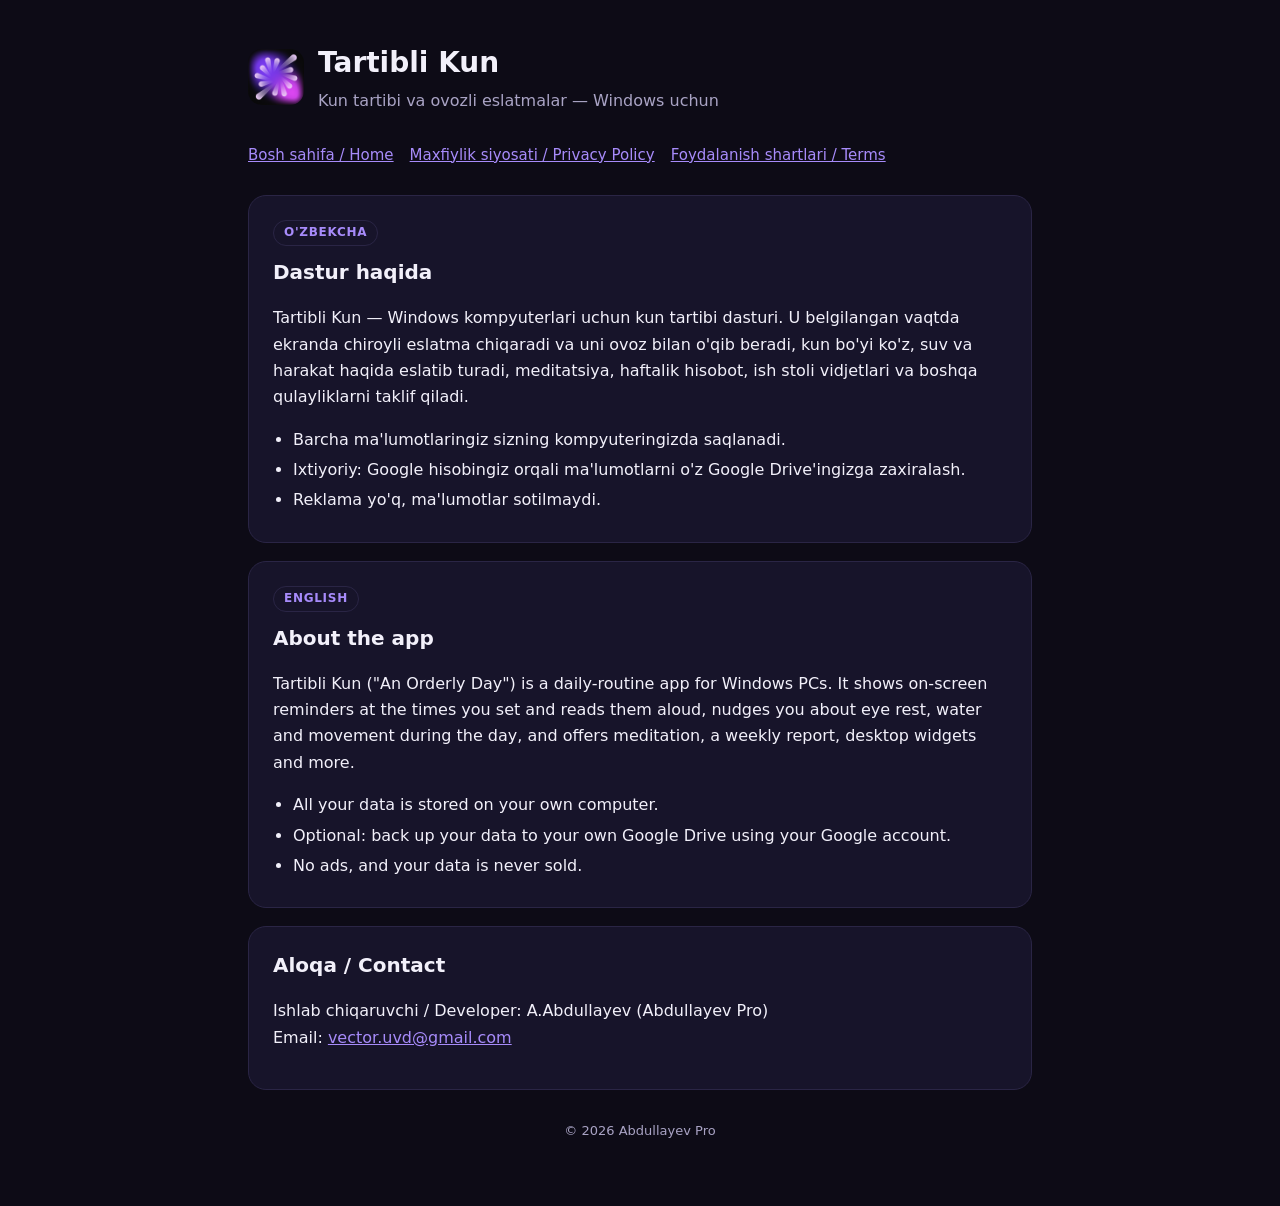
==== index.html @ e812d306 "Add files via upload" ====
<!doctype html>
<html lang="uz">
<head>
<meta charset="utf-8">
<meta name="viewport" content="width=device-width, initial-scale=1">
<title>Tartibli Kun</title>
<meta name="description" content="Tartibli Kun — Windows uchun kun tartibi, ovozli eslatmalar va meditatsiya dasturi.">
<link rel="stylesheet" href="style.css">
</head>
<body>
<div class="wrap">
  <header>
    <img src="logo.png" alt="Tartibli Kun">
    <div><h1>Tartibli Kun</h1><p>Kun tartibi va ovozli eslatmalar — Windows uchun</p></div>
  </header>
  <nav><a href="index.html">Bosh sahifa / Home</a><a href="privacy.html">Maxfiylik siyosati / Privacy Policy</a><a href="terms.html">Foydalanish shartlari / Terms</a></nav>

  <div class="card">
    <span class="lang">O'ZBEKCHA</span>
    <h2>Dastur haqida</h2>
    <p>Tartibli Kun — Windows kompyuterlari uchun kun tartibi dasturi. U belgilangan vaqtda ekranda chiroyli eslatma chiqaradi va uni ovoz bilan o'qib beradi, kun bo'yi ko'z, suv va harakat haqida eslatib turadi, meditatsiya, haftalik hisobot, ish stoli vidjetlari va boshqa qulayliklarni taklif qiladi.</p>
    <ul>
      <li>Barcha ma'lumotlaringiz sizning kompyuteringizda saqlanadi.</li>
      <li>Ixtiyoriy: Google hisobingiz orqali ma'lumotlarni o'z Google Drive'ingizga zaxiralash.</li>
      <li>Reklama yo'q, ma'lumotlar sotilmaydi.</li>
    </ul>
  </div>

  <div class="card">
    <span class="lang">ENGLISH</span>
    <h2>About the app</h2>
    <p>Tartibli Kun ("An Orderly Day") is a daily-routine app for Windows PCs. It shows on-screen reminders at the times you set and reads them aloud, nudges you about eye rest, water and movement during the day, and offers meditation, a weekly report, desktop widgets and more.</p>
    <ul>
      <li>All your data is stored on your own computer.</li>
      <li>Optional: back up your data to your own Google Drive using your Google account.</li>
      <li>No ads, and your data is never sold.</li>
    </ul>
  </div>

  <div class="card">
    <h2>Aloqa / Contact</h2>
    <p>Ishlab chiqaruvchi / Developer: A.Abdullayev (Abdullayev Pro)<br>Email: <a href="mailto:vector.uvd@gmail.com">vector.uvd@gmail.com</a></p>
  </div>

  <footer>© 2026 Abdullayev Pro</footer>
</div>
</body>
</html>
---- style.css ----
:root{--bg:#0d0b16;--card:#17142a;--text:#f2f0fa;--muted:#a9a3c4;--accent:#a78bfa;--line:#2a2545}
*{box-sizing:border-box}
body{margin:0;background:var(--bg);color:var(--text);font:16px/1.65 "Segoe UI",system-ui,-apple-system,Roboto,sans-serif}
a{color:var(--accent)}
.wrap{max-width:820px;margin:0 auto;padding:40px 18px 64px}
header{display:flex;align-items:center;gap:14px;margin-bottom:28px}
header img{width:56px;height:56px;border-radius:14px}
header h1{margin:0;font-size:28px}
header p{margin:2px 0 0;color:var(--muted)}
nav{display:flex;gap:16px;flex-wrap:wrap;margin:0 0 28px;font-size:15px}
.card{background:var(--card);border:1px solid var(--line);border-radius:18px;padding:22px 24px;margin:0 0 18px}
h2{font-size:20px;margin:0 0 10px}
h3{font-size:16px;margin:18px 0 6px}
ul{padding-left:20px;margin:6px 0}
li{margin:4px 0}
.muted{color:var(--muted);font-size:14px}
.lang{display:inline-block;font-size:12px;font-weight:600;letter-spacing:.06em;color:var(--accent);border:1px solid var(--line);border-radius:999px;padding:2px 10px;margin-bottom:10px}
footer{color:var(--muted);font-size:13px;margin-top:30px;text-align:center}
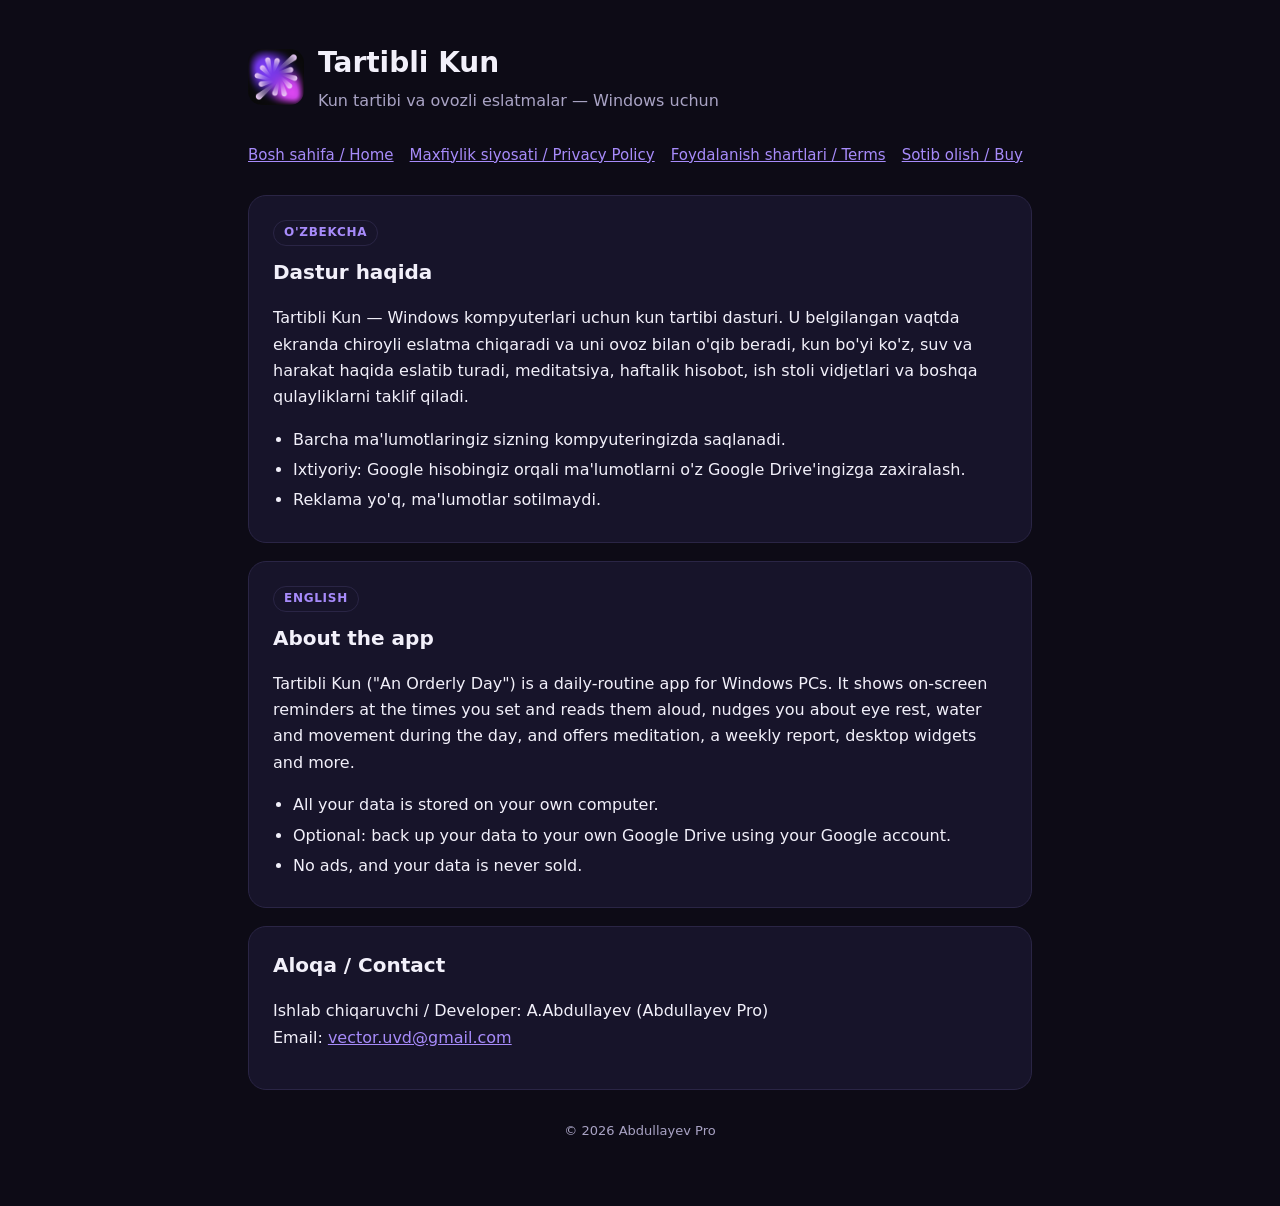
==== commit 51b82bf0: "Add files via upload" ====
--- a/index.html
+++ b/index.html
@@ -13,7 +13,7 @@
     <img src="logo.png" alt="Tartibli Kun">
     <div><h1>Tartibli Kun</h1><p>Kun tartibi va ovozli eslatmalar — Windows uchun</p></div>
   </header>
-  <nav><a href="index.html">Bosh sahifa / Home</a><a href="privacy.html">Maxfiylik siyosati / Privacy Policy</a><a href="terms.html">Foydalanish shartlari / Terms</a></nav>
+  <nav><a href="index.html">Bosh sahifa / Home</a><a href="privacy.html">Maxfiylik siyosati / Privacy Policy</a><a href="terms.html">Foydalanish shartlari / Terms</a><a href="buy.html">Sotib olish / Buy</a></nav>
 
   <div class="card">
     <span class="lang">O'ZBEKCHA</span>
